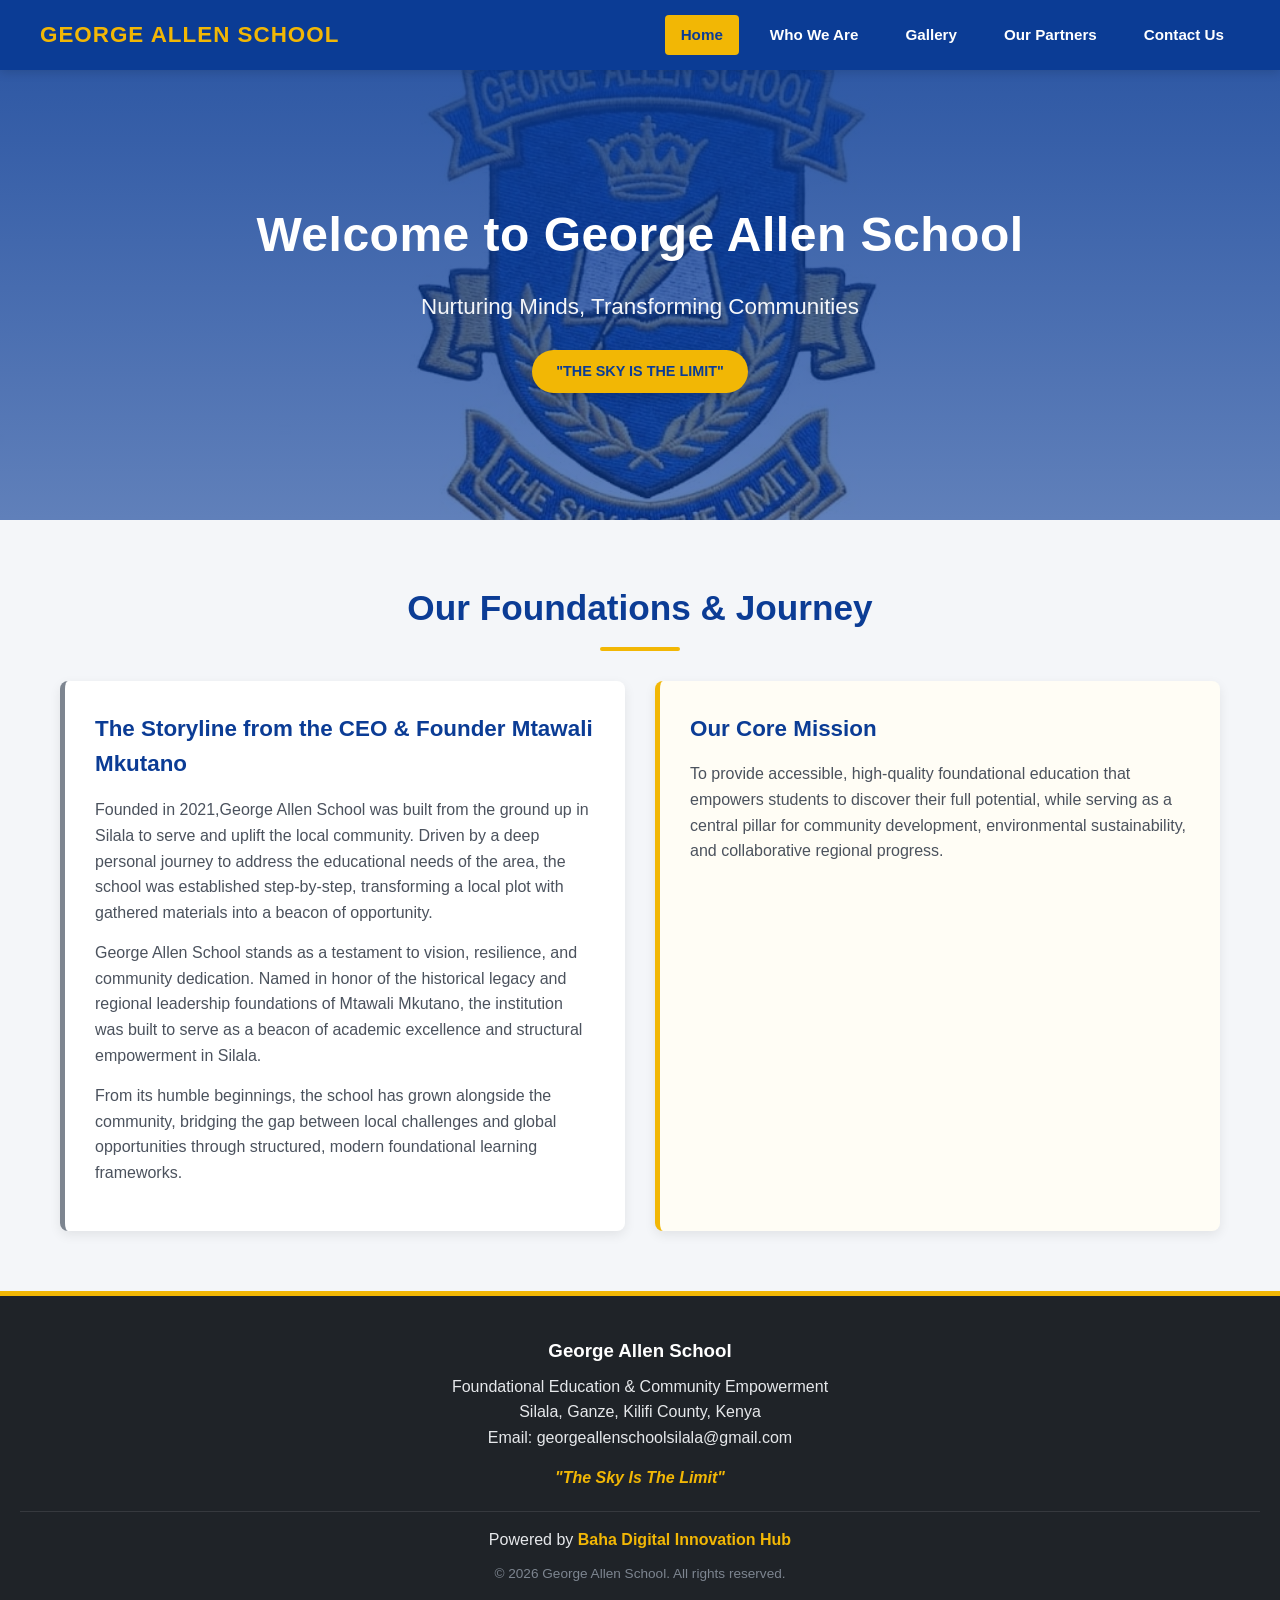
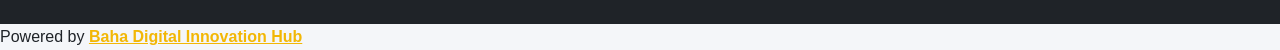
==== index.html @ 174f38d3 "Add footer Signed-off-by: Baraka Mursali Garama <barakagarama33@gmail.com>" ====
<!DOCTYPE html>
<html lang="en">
<head>
    <meta charset="UTF-8">
    <meta name="viewport" content="width=device-width, initial-scale=1.0">
    <title>George Allen School | Official Site WORK IN PROGRESS!!</title>
    <link rel="stylesheet" href="style.css">
    <meta name="description" content="George Allen School in Silala provides quality foundational education and empowers the local community.">
</head>
<body>

    <!-- MASTER HEADER & NAVIGATION MENU -->
    <header class="site-header">
        <div class="logo">
            <span>George Allen School</span>
        </div>
        <nav class="nav-menu">
            <a href="#home" class="nav-btn" data-page="home">Home</a>
            <a href="#about" class="nav-btn" data-page="about">Who We Are</a>
            <a href="#gallery" class="nav-btn" data-page="gallery">Gallery</a>
            <a href="#partners" class="nav-btn" data-page="partners">Our Partners</a>
            <a href="#contact" class="nav-btn" data-page="contact">Contact Us</a>
        </nav>
    </header>

    <!-- MAIN APP CONTAINER (Dynamic pages inject inside here) -->
    <div id="content-app"></div>

    <!-- MASTER FOOTER -->
    <footer class="site-footer">
        <h3>George Allen School</h3>
        <p>Foundational Education & Community Empowerment</p>
        <p>Silala, Ganze, Kilifi County, Kenya</p>
        <p>Email: georgeallenschoolsilala@gmail.com</p>
        <div class="footer-motto">
            "The Sky Is The Limit"
        </div>
        <div class="footer-content">
            <p class="site-credits">
                Powered by <span id="site-designer">Baha Digital Innovation Hub</span>
            </p>
        </div>
        <p class="copyright-text">&copy; 2026 George Allen School. All rights reserved.</p>
    </footer>

    <!-- CENTRAL CONTROL INTERACTIVITY SCRIPT -->
    <script src="script.js"></script>
    
    <p class="site-credits">
  Powered by <a href="pages/baha-digital-innovation-hub.html" id="site-designer">Baha Digital Innovation Hub</a>
</p>
</body>
</html>
---- style.css ----
/* ==========================================================================
   George Allen School - Master Stylesheet
   Brand Identity: Royal Blue, Gold/Yellow, and Uniform Grey
   ========================================================================== */

/* --- CSS Variables / Design Tokens --- */
:root {
    --primary-blue: #0b3c95;       /* Royal Blue */
    --primary-blue-hover: #082d72;
    --accent-gold: #f2b705;        /* Gold / Yellow */
    --accent-gold-hover: #d9a304;
    --neutral-grey: #7d8590;       /* Uniform Grey */
    --light-grey: #f4f6f9;         /* Page Background Tint */
    --dark-text: #1f2328;
    --white: #ffffff;
    
    --font-main: 'Segoe UI', Tahoma, Geneva, Verdana, sans-serif;
    --max-width: 1200px;
    --transition-smooth: all 0.3s ease;
    --box-shadow-subtle: 0 4px 12px rgba(0, 0, 0, 0.08);
}

/* --- Base & Reset Rules --- */
* {
    margin: 0;
    padding: 0;
    box-sizing: border-box;
}

body {
    font-family: var(--font-main);
    color: var(--dark-text);
    background-color: var(--light-grey);
    line-height: 1.6;
    display: flex;
    flex-direction: column;
    min-height: 100vh;
}

.container {
    width: 100%;
    max-width: var(--max-width);
    margin: 0 auto;
    padding: 0 20px;
}

/* --- Header & Navigation Bar --- */
.site-header {
    background-color: var(--primary-blue);
    position: sticky;
    top: 0;
    z-index: 1000;
    display: flex;
    justify-content: space-between;
    align-items: center;
    padding: 15px 40px;
    box-shadow: 0 2px 10px rgba(0, 0, 0, 0.15);
}

.site-header .logo {
    color: var(--accent-gold);
    font-size: 1.4rem;
    font-weight: 700;
    text-transform: uppercase;
    letter-spacing: 1px;
}

.nav-menu {
    display: flex;
    gap: 15px;
}

.nav-btn {
    color: var(--white);
    text-decoration: none;
    padding: 8px 16px;
    font-weight: 600;
    font-size: 0.95rem;
    border-radius: 4px;
    transition: var(--transition-smooth);
}

.nav-btn:hover {
    background-color: rgba(255, 255, 255, 0.15);
    color: var(--accent-gold);
}

/* Dynamic Active State Rule Managed by script.js */
.nav-btn.active {
    background-color: var(--accent-gold);
    color: var(--primary-blue);
}

/* --- Main Content App Window --- */
#content-app {
    flex: 1; /* Pushes the footer down cleanly on shorter pages */
}

/* --- Global Section Component Styles --- */
.page-section {
    padding: 60px 0;
    animation: fadeIn 0.4s ease-in-out;
}

@keyframes fadeIn {
    from { opacity: 0; transform: translateY(8px); }
    to { opacity: 1; transform: translateY(0); }
}

h2 {
    font-size: 2.2rem;
    color: var(--primary-blue);
    text-align: center;
    margin-bottom: 10px;
}

.accent-line {
    width: 80px;
    height: 4px;
    background-color: var(--accent-gold);
    border: none;
    margin: 0 auto 30px auto;
    border-radius: 2px;
}

.section-intro {
    text-align: center;
    max-width: 700px;
    margin: 0 auto 40px auto;
    color: var(--neutral-grey);
    font-size: 1.1rem;
}

/* --- Page-Specific Content Blocks --- */

/* 1. Home / Hero Page Styles */
.home-hero {
    background: linear-gradient(rgba(11, 60, 149, 0.85), rgba(11, 60, 149, 0.65)), url('assets/images/george-allen-logo.jpeg') no-repeat center center/cover;
    background-color: var(--primary-blue); /* Fallback */
    min-height: 450px;
    display: flex;
    align-items: center;
    justify-content: center;
    text-align: center;
    color: var(--white);
    padding: 40px 20px;
}

.hero-overlay h1 {
    font-size: 3rem;
    margin-bottom: 15px;
    letter-spacing: 0.5px;
}

.hero-tagline {
    font-size: 1.4rem;
    color: var(--light-grey);
    margin-bottom: 25px;
}

.motto-badge {
    display: inline-block;
    background-color: var(--accent-gold);
    color: var(--primary-blue);
    padding: 10px 24px;
    font-weight: 700;
    border-radius: 50px;
    text-transform: uppercase;
    font-size: 0.9rem;
    box-shadow: 0 4px 10px rgba(0, 0, 0, 0.15);
}

.story-grid {
    display: grid;
    grid-template-columns: 1fr 1fr;
    gap: 30px;
    margin-top: 20px;
}

@media (max-width: 768px) {
    .story-grid { grid-template-columns: 1fr; }
    .hero-overlay h1 { font-size: 2.2rem; }
    .site-header { flex-direction: column; gap: 15px; padding: 15px; }
}

.story-card {
    background: var(--white);
    padding: 30px;
    border-radius: 8px;
    box-shadow: var(--box-shadow-subtle);
    border-left: 5px solid var(--neutral-grey);
}

.story-card h3 {
    color: var(--primary-blue);
    margin-bottom: 15px;
    font-size: 1.4rem;
}

.story-card p {
    margin-bottom: 15px;
    color: #4b525d;
}

.story-card.highlight-card {
    border-left-color: var(--accent-gold);
    background-color: #fffdf5;
}

/* 2. Who We Are Page Styles */
.about-content {
    background: var(--white);
    padding: 40px;
    border-radius: 8px;
    box-shadow: var(--box-shadow-subtle);
}

.about-content p {
    font-size: 1.1rem;
    margin-bottom: 25px;
    color: #4b525d;
}

.about-content h3 {
    color: var(--primary-blue);
    margin-bottom: 15px;
}

.pillars-list {
    list-style: none;
}

.pillars-list li {
    padding: 12px 15px;
    margin-bottom: 10px;
    background-color: var(--light-grey);
    border-radius: 4px;
    border-left: 4px solid var(--primary-blue);
}

/* 3. Gallery Page Styles */
.gallery-grid {
    display: grid;
    grid-template-columns: repeat(auto-fit, minmax(300px, 1fr));
    gap: 25px;
}

.gallery-item {
    background: var(--white);
    border-radius: 8px;
    overflow: hidden;
    box-shadow: var(--box-shadow-subtle);
    transition: var(--transition-smooth);
}

.gallery-item:hover {
    transform: translateY(-5px);
    box-shadow: 0 8px 24px rgba(0,0,0,0.12);
}

.gallery-image-placeholder {
    background-color: #e6e8eb;
    height: 220px;
    display: flex;
    align-items: center;
    justify-content: center;
    color: var(--neutral-grey);
    font-weight: 600;
    font-size: 0.9rem;
    text-align: center;
    padding: 20px;
    border-bottom: 2px solid var(--light-grey);
}

.gallery-caption {
    padding: 20px;
}

.gallery-caption h4 {
    color: var(--primary-blue);
    margin-bottom: 8px;
}

.gallery-caption p {
    font-size: 0.9rem;
    color: var(--neutral-grey);
}

/* 4. Our Partners Page Styles */
.partners-grid {
    display: grid;
    grid-template-columns: 1fr 1fr;
    gap: 30px;
}

@media (max-width: 768px) {
    .partners-grid { grid-template-columns: 1fr; }
}

.partner-card {
    background: var(--white);
    padding: 30px;
    border-radius: 8px;
    box-shadow: var(--box-shadow-subtle);
    border-top: 4px solid var(--primary-blue);
}

.partner-card h3 {
    margin-bottom: 15px;
    color: var(--primary-blue);
}

/* 5. Contact Page Styles */
.contact-wrapper {
    display: grid;
    grid-template-columns: 1.5fr 1fr;
    gap: 40px;
}

@media (max-width: 850px) {
    .contact-wrapper { grid-template-columns: 1fr; }
}

.form-container, .info-container {
    background: var(--white);
    padding: 35px;
    border-radius: 8px;
    box-shadow: var(--box-shadow-subtle);
}

.form-group {
    margin-bottom: 20px;
}

.form-group label {
    display: block;
    font-weight: 600;
    margin-bottom: 8px;
    color: var(--dark-text);
}

.form-group input, .form-group textarea {
    width: 100%;
    padding: 12px;
    border: 1px solid #d0d7de;
    border-radius: 6px;
    font-family: var(--font-main);
    font-size: 1rem;
    background-color: var(--light-grey);
    transition: var(--transition-smooth);
}

.form-group input:focus, .form-group textarea:focus {
    outline: none;
    border-color: var(--primary-blue);
    background-color: var(--white);
    box-shadow: 0 0 0 3px rgba(11, 60, 149, 0.15);
}

.submit-btn {
    background-color: var(--primary-blue);
    color: var(--white);
    padding: 12px 28px;
    border: none;
    border-radius: 6px;
    font-size: 1rem;
    font-weight: 600;
    cursor: pointer;
    transition: var(--transition-smooth);
    width: 100%;
}

.submit-btn:hover {
    background-color: var(--primary-blue-hover);
}

.info-container h3 {
    color: var(--primary-blue);
    margin-bottom: 20px;
}

.info-container p {
    margin-bottom: 15px;
}

.callout-box {
    margin-top: 30px;
    padding: 20px;
    background-color: #f0f4fc;
    border-radius: 6px;
    border-left: 4px solid var(--primary-blue);
}

.callout-box h4 {
    color: var(--primary-blue);
    margin-bottom: 8px;
}

/* --- Master Site Footer Styles --- */
.site-footer {
    background-color: #1f2328; /* Dark Base */
    color: #e6e8eb;
    text-align: center;
    padding: 40px 20px;
    margin-top: auto;
    border-top: 5px solid var(--accent-gold);
}

.site-footer h3 {
    color: var(--white);
    margin-bottom: 8px;
}

.footer-motto {
    margin: 15px 0;
    font-style: italic;
    color: var(--accent-gold);
    font-weight: 600;
}

.footer-content {
    margin-top: 20px;
    padding-top: 15px;
    border-top: 1px solid rgba(255, 255, 255, 0.1);
}

.site-credits #site-designer {
    color: var(--accent-gold);
    font-weight: 600;
}

.copyright-text {
    font-size: 0.85rem;
    color: var(--neutral-grey);
    margin-top: 10px;
}

/* --- Gallery Image Responsive Additions --- */
.gallery-image-wrapper {
    width: 100%;
    height: 240px; /* Forces a consistent grid height across all rows */
    overflow: hidden;
    background-color: #e6e8eb;
}

.gallery-img {
    width: 100%;
    height: 100%;
    object-fit: cover; /* Crops images cleanly into the layout boxes */
    display: block;
    transition: var(--transition-smooth);
}

.gallery-item:hover .gallery-img {
    transform: scale(1.05); /* Soft premium hover enlargement effect */
}
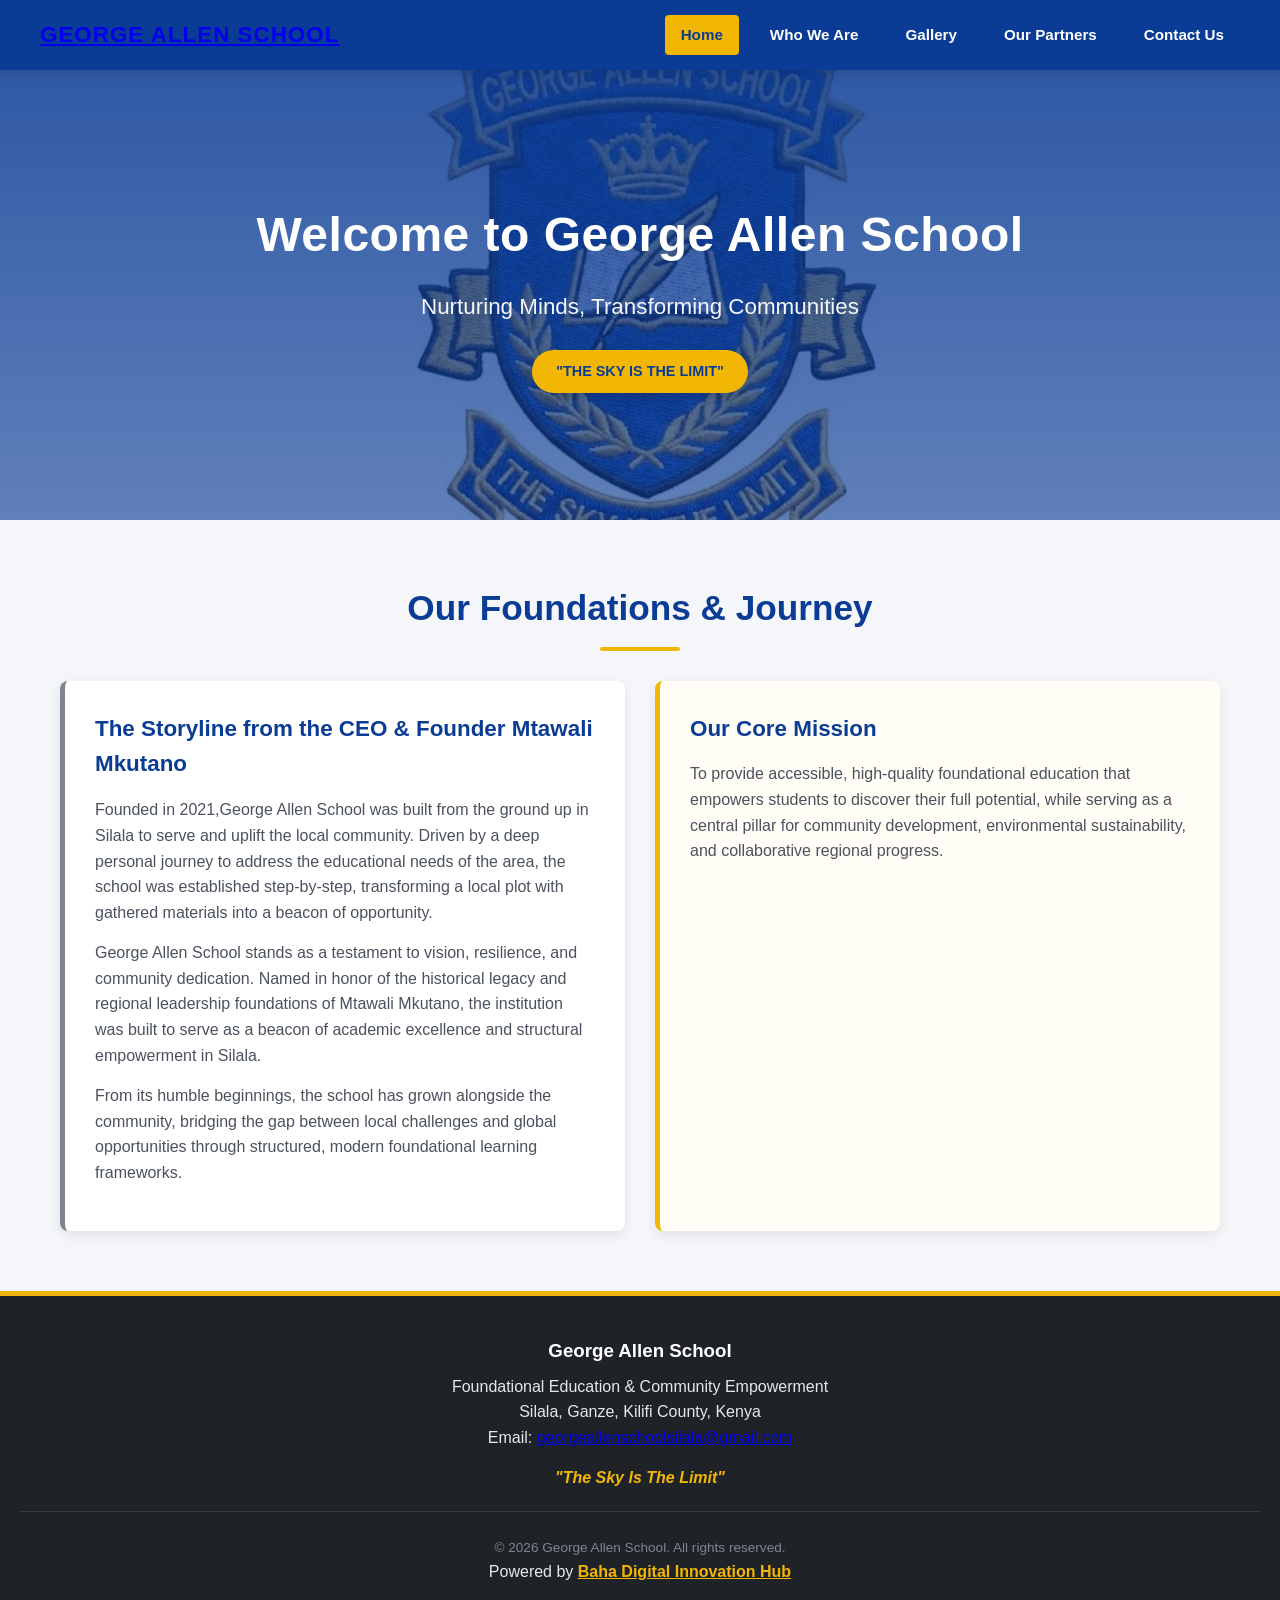
==== commit 151779a2: "Refactor index.html for clarity and structure Signed-off-by: Baraka Mursali Garama <barakagarama33@g" ====
--- a/index.html
+++ b/index.html
@@ -3,18 +3,19 @@
 <head>
     <meta charset="UTF-8">
     <meta name="viewport" content="width=device-width, initial-scale=1.0">
-    <title>George Allen School | Official Site WORK IN PROGRESS!!</title>
+    <title>George Allen School | Official Site</title>
+    <meta name="description" content="George Allen School in Silala provides quality foundational education and empowers the local community.">
     <link rel="stylesheet" href="style.css">
-    <meta name="description" content="George Allen School in Silala provides quality foundational education and empowers the local community.">
 </head>
 <body>
 
-    <!-- MASTER HEADER & NAVIGATION MENU -->
+    <!-- HEADER & NAVIGATION -->
     <header class="site-header">
         <div class="logo">
-            <span>George Allen School</span>
+            <a href="#home">George Allen School</a>
         </div>
-        <nav class="nav-menu">
+
+        <nav class="nav-menu" aria-label="Main navigation">
             <a href="#home" class="nav-btn" data-page="home">Home</a>
             <a href="#about" class="nav-btn" data-page="about">Who We Are</a>
             <a href="#gallery" class="nav-btn" data-page="gallery">Gallery</a>
@@ -23,31 +24,40 @@
         </nav>
     </header>
 
-    <!-- MAIN APP CONTAINER (Dynamic pages inject inside here) -->
-    <div id="content-app"></div>
+    <!-- MAIN CONTENT AREA -->
+    <main id="content-app">
+        <noscript>Please enable JavaScript to view the full website content.</noscript>
+    </main>
 
-    <!-- MASTER FOOTER -->
+    <!-- FOOTER -->
     <footer class="site-footer">
         <h3>George Allen School</h3>
         <p>Foundational Education & Community Empowerment</p>
         <p>Silala, Ganze, Kilifi County, Kenya</p>
-        <p>Email: georgeallenschoolsilala@gmail.com</p>
+        <p>
+            Email:
+            <a href="mailto:georgeallenschoolsilala@gmail.com">
+                georgeallenschoolsilala@gmail.com
+            </a>
+        </p>
+
         <div class="footer-motto">
             "The Sky Is The Limit"
         </div>
+
         <div class="footer-content">
-            <p class="site-credits">
-                Powered by <span id="site-designer">Baha Digital Innovation Hub</span>
-            </p>
+            <p class="copyright-text">&copy; 2026 George Allen School. All rights reserved.</p>
         </div>
-        <p class="copyright-text">&copy; 2026 George Allen School. All rights reserved.</p>
+
+        <p class="site-credits">
+            Powered by
+            <a href="pages/baha-digital-innovation-hub.html" id="site-designer">
+                Baha Digital Innovation Hub
+            </a>
+        </p>
     </footer>
 
-    <!-- CENTRAL CONTROL INTERACTIVITY SCRIPT -->
+    <!-- SCRIPT -->
     <script src="script.js"></script>
-    
-    <p class="site-credits">
-  Powered by <a href="pages/baha-digital-innovation-hub.html" id="site-designer">Baha Digital Innovation Hub</a>
-</p>
 </body>
 </html>
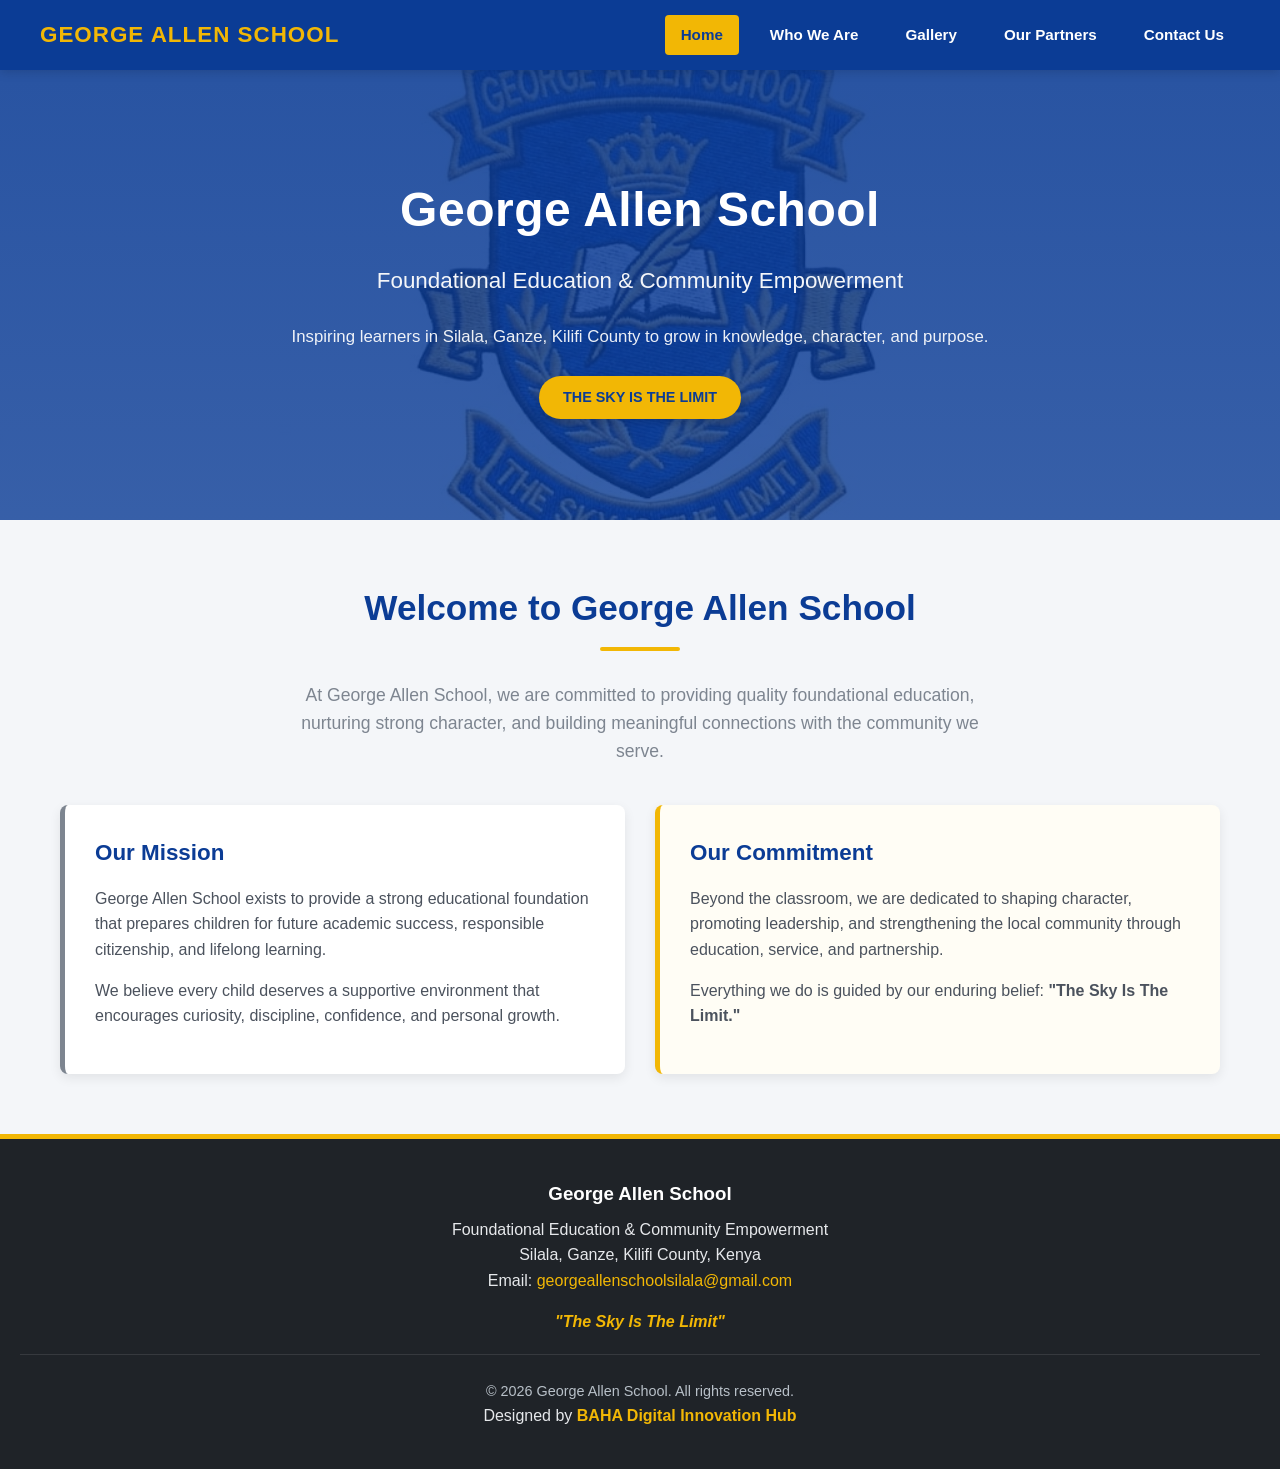
==== commit 617a7e74: "Update footer to credit new site designer Signed-off-by: Baraka Mursali Garama <barakagarama33@gmail" ====
--- a/index.html
+++ b/index.html
@@ -50,11 +50,16 @@
         </div>
 
         <p class="site-credits">
-            Powered by
-            <a href="pages/baha-digital-innovation-hub.html" id="site-designer">
-                Baha Digital Innovation Hub
-            </a>
-        </p>
+    Designed by
+    <a
+        id="site-designer"
+        href="https://bahamadzogadze.com"
+        target="_blank"
+        rel="noopener noreferrer">
+        BAHA Digital Innovation Hub
+    </a>
+</p>
+
     </footer>
 
     <!-- SCRIPT -->
--- a/style.css
+++ b/style.css
@@ -5,15 +5,15 @@
 
 /* --- CSS Variables / Design Tokens --- */
 :root {
-    --primary-blue: #0b3c95;       /* Royal Blue */
+    --primary-blue: #0b3c95;
     --primary-blue-hover: #082d72;
-    --accent-gold: #f2b705;        /* Gold / Yellow */
+    --accent-gold: #f2b705;
     --accent-gold-hover: #d9a304;
-    --neutral-grey: #7d8590;       /* Uniform Grey */
-    --light-grey: #f4f6f9;         /* Page Background Tint */
+    --neutral-grey: #7d8590;
+    --light-grey: #f4f6f9;
     --dark-text: #1f2328;
     --white: #ffffff;
-    
+
     --font-main: 'Segoe UI', Tahoma, Geneva, Verdana, sans-serif;
     --max-width: 1200px;
     --transition-smooth: all 0.3s ease;
@@ -25,6 +25,10 @@
     margin: 0;
     padding: 0;
     box-sizing: border-box;
+}
+
+html {
+    scroll-behavior: smooth;
 }
 
 body {
@@ -37,6 +41,12 @@
     min-height: 100vh;
 }
 
+img {
+    max-width: 100%;
+    height: auto;
+    display: block;
+}
+
 .container {
     width: 100%;
     max-width: var(--max-width);
@@ -51,6 +61,7 @@
     top: 0;
     z-index: 1000;
     display: flex;
+    flex-wrap: wrap;
     justify-content: space-between;
     align-items: center;
     padding: 15px 40px;
@@ -65,9 +76,15 @@
     letter-spacing: 1px;
 }
 
+.logo a {
+    color: inherit;
+    text-decoration: none;
+}
+
 .nav-menu {
     display: flex;
     gap: 15px;
+    flex-wrap: wrap;
 }
 
 .nav-btn {
@@ -85,15 +102,22 @@
     color: var(--accent-gold);
 }
 
-/* Dynamic Active State Rule Managed by script.js */
 .nav-btn.active {
     background-color: var(--accent-gold);
     color: var(--primary-blue);
 }
 
+.nav-btn:focus-visible,
+.submit-btn:focus-visible,
+.site-footer a:focus-visible,
+.logo a:focus-visible {
+    outline: 3px solid var(--accent-gold);
+    outline-offset: 3px;
+}
+
 /* --- Main Content App Window --- */
 #content-app {
-    flex: 1; /* Pushes the footer down cleanly on shorter pages */
+    flex: 1;
 }
 
 /* --- Global Section Component Styles --- */
@@ -103,11 +127,17 @@
 }
 
 @keyframes fadeIn {
-    from { opacity: 0; transform: translateY(8px); }
-    to { opacity: 1; transform: translateY(0); }
-}
-
-h2 {
+    from {
+        opacity: 0;
+        transform: translateY(8px);
+    }
+    to {
+        opacity: 1;
+        transform: translateY(0);
+    }
+}
+
+.page-section h2 {
     font-size: 2.2rem;
     color: var(--primary-blue);
     text-align: center;
@@ -131,12 +161,12 @@
     font-size: 1.1rem;
 }
 
-/* --- Page-Specific Content Blocks --- */
-
-/* 1. Home / Hero Page Styles */
+/* --- Home / Hero Page Styles --- */
 .home-hero {
-    background: linear-gradient(rgba(11, 60, 149, 0.85), rgba(11, 60, 149, 0.65)), url('assets/images/george-allen-logo.jpeg') no-repeat center center/cover;
-    background-color: var(--primary-blue); /* Fallback */
+    background:
+        linear-gradient(rgba(11, 60, 149, 0.88), rgba(11, 60, 149, 0.82)),
+        url('assets/images/george-allen-logo.jpeg') no-repeat center center / cover;
+    background-color: var(--primary-blue);
     min-height: 450px;
     display: flex;
     align-items: center;
@@ -177,12 +207,6 @@
     margin-top: 20px;
 }
 
-@media (max-width: 768px) {
-    .story-grid { grid-template-columns: 1fr; }
-    .hero-overlay h1 { font-size: 2.2rem; }
-    .site-header { flex-direction: column; gap: 15px; padding: 15px; }
-}
-
 .story-card {
     background: var(--white);
     padding: 30px;
@@ -207,7 +231,7 @@
     background-color: #fffdf5;
 }
 
-/* 2. Who We Are Page Styles */
+/* --- Who We Are Page Styles --- */
 .about-content {
     background: var(--white);
     padding: 40px;
@@ -238,7 +262,7 @@
     border-left: 4px solid var(--primary-blue);
 }
 
-/* 3. Gallery Page Styles */
+/* --- Gallery Page Styles --- */
 .gallery-grid {
     display: grid;
     grid-template-columns: repeat(auto-fit, minmax(300px, 1fr));
@@ -255,7 +279,7 @@
 
 .gallery-item:hover {
     transform: translateY(-5px);
-    box-shadow: 0 8px 24px rgba(0,0,0,0.12);
+    box-shadow: 0 8px 24px rgba(0, 0, 0, 0.12);
 }
 
 .gallery-image-placeholder {
@@ -272,6 +296,25 @@
     border-bottom: 2px solid var(--light-grey);
 }
 
+.gallery-image-wrapper {
+    width: 100%;
+    height: 240px;
+    overflow: hidden;
+    background-color: #e6e8eb;
+}
+
+.gallery-img {
+    width: 100%;
+    height: 100%;
+    object-fit: cover;
+    display: block;
+    transition: var(--transition-smooth);
+}
+
+.gallery-item:hover .gallery-img {
+    transform: scale(1.05);
+}
+
 .gallery-caption {
     padding: 20px;
 }
@@ -286,15 +329,11 @@
     color: var(--neutral-grey);
 }
 
-/* 4. Our Partners Page Styles */
+/* --- Our Partners Page Styles --- */
 .partners-grid {
     display: grid;
     grid-template-columns: 1fr 1fr;
     gap: 30px;
-}
-
-@media (max-width: 768px) {
-    .partners-grid { grid-template-columns: 1fr; }
 }
 
 .partner-card {
@@ -310,18 +349,15 @@
     color: var(--primary-blue);
 }
 
-/* 5. Contact Page Styles */
+/* --- Contact Page Styles --- */
 .contact-wrapper {
     display: grid;
     grid-template-columns: 1.5fr 1fr;
     gap: 40px;
 }
 
-@media (max-width: 850px) {
-    .contact-wrapper { grid-template-columns: 1fr; }
-}
-
-.form-container, .info-container {
+.form-container,
+.info-container {
     background: var(--white);
     padding: 35px;
     border-radius: 8px;
@@ -339,7 +375,8 @@
     color: var(--dark-text);
 }
 
-.form-group input, .form-group textarea {
+.form-group input,
+.form-group textarea {
     width: 100%;
     padding: 12px;
     border: 1px solid #d0d7de;
@@ -350,7 +387,13 @@
     transition: var(--transition-smooth);
 }
 
-.form-group input:focus, .form-group textarea:focus {
+.form-group textarea {
+    min-height: 140px;
+    resize: vertical;
+}
+
+.form-group input:focus,
+.form-group textarea:focus {
     outline: none;
     border-color: var(--primary-blue);
     background-color: var(--white);
@@ -398,7 +441,7 @@
 
 /* --- Master Site Footer Styles --- */
 .site-footer {
-    background-color: #1f2328; /* Dark Base */
+    background-color: #1f2328;
     color: #e6e8eb;
     text-align: center;
     padding: 40px 20px;
@@ -411,6 +454,15 @@
     margin-bottom: 8px;
 }
 
+.site-footer a {
+    color: var(--accent-gold);
+    text-decoration: none;
+}
+
+.site-footer a:hover {
+    text-decoration: underline;
+}
+
 .footer-motto {
     margin: 15px 0;
     font-style: italic;
@@ -425,32 +477,68 @@
 }
 
 .site-credits #site-designer {
-    color: var(--accent-gold);
     font-weight: 600;
 }
 
 .copyright-text {
-    font-size: 0.85rem;
-    color: var(--neutral-grey);
+    font-size: 0.9rem;
+    color: #b8c0c8;
     margin-top: 10px;
 }
 
-/* --- Gallery Image Responsive Additions --- */
-.gallery-image-wrapper {
-    width: 100%;
-    height: 240px; /* Forces a consistent grid height across all rows */
-    overflow: hidden;
-    background-color: #e6e8eb;
-}
-
-.gallery-img {
-    width: 100%;
-    height: 100%;
-    object-fit: cover; /* Crops images cleanly into the layout boxes */
-    display: block;
-    transition: var(--transition-smooth);
-}
-
-.gallery-item:hover .gallery-img {
-    transform: scale(1.05); /* Soft premium hover enlargement effect */
-}
+/* --- Responsive Rules --- */
+@media (max-width: 850px) {
+    .contact-wrapper {
+        grid-template-columns: 1fr;
+    }
+}
+
+@media (max-width: 768px) {
+    .site-header {
+        flex-direction: column;
+        gap: 15px;
+        padding: 15px 20px;
+    }
+
+    .nav-menu {
+        justify-content: center;
+    }
+
+    .story-grid,
+    .partners-grid {
+        grid-template-columns: 1fr;
+    }
+
+    .hero-overlay h1 {
+        font-size: 2.2rem;
+    }
+
+    .hero-tagline {
+        font-size: 1.1rem;
+    }
+
+    .page-section h2 {
+        font-size: 1.8rem;
+    }
+}
+
+/* --- Accessibility: Reduced Motion --- */
+@media (prefers-reduced-motion: reduce) {
+    html {
+        scroll-behavior: auto;
+    }
+
+    *,
+    *::before,
+    *::after {
+        animation: none !important;
+        transition: none !important;
+    }
+}
+
+.hero-support-text {
+    max-width: 700px;
+    margin: 0 auto 25px auto;
+    font-size: 1.05rem;
+    color: rgba(255, 255, 255, 0.92);
+}
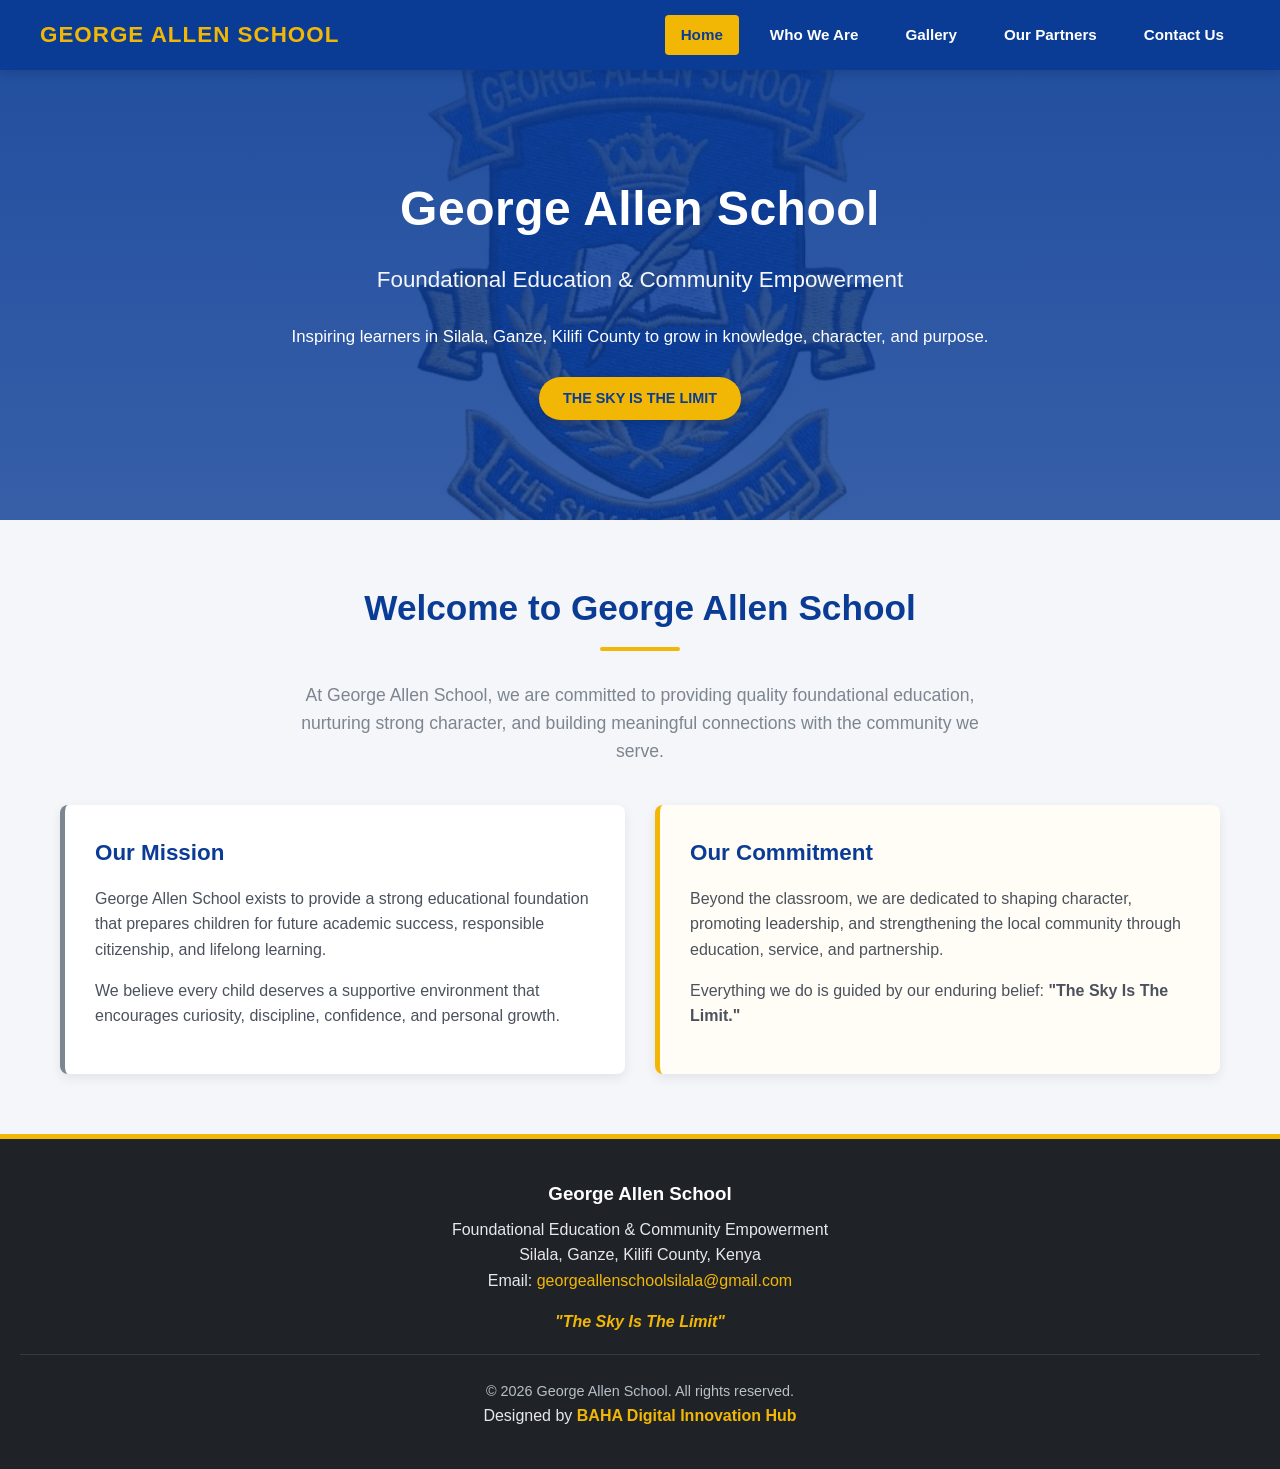
==== commit 63823df0: "Enhance index.html with SEO and structured data Updated meta tags for improved SEO and added structu" ====
--- a/index.html
+++ b/index.html
@@ -1,10 +1,56 @@
 <!DOCTYPE html>
 <html lang="en">
 <head>
-    <meta charset="UTF-8">
-    <meta name="viewport" content="width=device-width, initial-scale=1.0">
-    <title>George Allen School | Official Site</title>
-    <meta name="description" content="George Allen School in Silala provides quality foundational education and empowers the local community.">
+    <head>
+  <meta charset="UTF-8" />
+  <meta name="viewport" content="width=device-width, initial-scale=1.0" />
+
+  <title>George Allen School | Foundational Education & Community Empowerment in Silala, Ganze, Kilifi County</title>
+
+  <meta
+    name="description"
+    content="George Allen School provides quality foundational education in Silala, Ganze, Kilifi County, nurturing knowledge, character, purpose, and community empowerment."
+  />
+  <meta
+    name="keywords"
+    content="George Allen School, Silala, Ganze, Kilifi County, school, education, foundational education, community empowerment, learners, children, Kenya"
+  />
+  <meta name="author" content="George Allen School" />
+  <meta name="robots" content="index,follow" />
+
+  <meta property="og:title" content="George Allen School" />
+  <meta property="og:description" content="Foundational Education & Community Empowerment" />
+  <meta property="og:type" content="website" />
+  <meta property="og:url" content="https://georgeallenschoolsilala.com/" />
+  <meta property="og:site_name" content="George Allen School" />
+  <meta property="og:image" content="https://georgeallenschoolsilala.com/assets/images/george-allen-logo.jpeg" />
+
+  <meta name="twitter:card" content="summary_large_image" />
+  <meta name="twitter:title" content="George Allen School" />
+  <meta name="twitter:description" content="Foundational Education & Community Empowerment in Silala, Ganze, Kilifi County." />
+  <meta name="twitter:image" content="https://georgeallenschoolsilala.com/assets/images/george-allen-logo.jpeg" />
+
+  <link rel="icon" type="image/jpeg" href="assets/images/george-allen-logo.jpeg" />
+  <link rel="stylesheet" href="style.css" />
+
+  <script type="application/ld+json">
+  {
+    "@context": "https://schema.org",
+    "@type": "School",
+    "name": "George Allen School",
+    "description": "George Allen School provides quality foundational education in Silala, Ganze, Kilifi County, nurturing knowledge, character, purpose, and community empowerment.",
+    "address": {
+      "@type": "PostalAddress",
+      "addressLocality": "Silala, Ganze",
+      "addressRegion": "Kilifi County",
+      "addressCountry": "KE"
+    },
+    "areaServed": "Kilifi County",
+    "url": "https://georgeallenschoolsilala.com/",
+    "logo": "https://georgeallenschoolsilala.com/assets/images/george-allen-logo.jpeg"
+  }
+  </script>
+</head>
     <link rel="stylesheet" href="style.css">
 </head>
 <body>
--- a/style.css
+++ b/style.css
@@ -164,7 +164,7 @@
 /* --- Home / Hero Page Styles --- */
 .home-hero {
     background:
-        linear-gradient(rgba(11, 60, 149, 0.88), rgba(11, 60, 149, 0.82)),
+        linear-gradient(rgba(11, 60, 149, 0.90), rgba(11, 60, 149, 0.82)),
         url('assets/images/george-allen-logo.jpeg') no-repeat center center / cover;
     background-color: var(--primary-blue);
     min-height: 450px;
@@ -180,12 +180,21 @@
     font-size: 3rem;
     margin-bottom: 15px;
     letter-spacing: 0.5px;
+    .hero-tagline
 }
 
 .hero-tagline {
     font-size: 1.4rem;
     color: var(--light-grey);
     margin-bottom: 25px;
+}
+.hero-support-text {
+    max-width: 700px;
+    margin: 0 auto 25px auto;
+    font-size: 1.05rem;
+    line-height:1.7;
+    color:
+    color: rgba(255, 255, 255, 0.92);
 }
 
 .motto-badge {
@@ -536,9 +545,3 @@
     }
 }
 
-.hero-support-text {
-    max-width: 700px;
-    margin: 0 auto 25px auto;
-    font-size: 1.05rem;
-    color: rgba(255, 255, 255, 0.92);
-}
--- a/style.css
+++ b/style.css
@@ -164,7 +164,7 @@
 /* --- Home / Hero Page Styles --- */
 .home-hero {
     background:
-        linear-gradient(rgba(11, 60, 149, 0.88), rgba(11, 60, 149, 0.82)),
+        linear-gradient(rgba(11, 60, 149, 0.90), rgba(11, 60, 149, 0.82)),
         url('assets/images/george-allen-logo.jpeg') no-repeat center center / cover;
     background-color: var(--primary-blue);
     min-height: 450px;
@@ -180,12 +180,21 @@
     font-size: 3rem;
     margin-bottom: 15px;
     letter-spacing: 0.5px;
+    .hero-tagline
 }
 
 .hero-tagline {
     font-size: 1.4rem;
     color: var(--light-grey);
     margin-bottom: 25px;
+}
+.hero-support-text {
+    max-width: 700px;
+    margin: 0 auto 25px auto;
+    font-size: 1.05rem;
+    line-height:1.7;
+    color:
+    color: rgba(255, 255, 255, 0.92);
 }
 
 .motto-badge {
@@ -536,9 +545,3 @@
     }
 }
 
-.hero-support-text {
-    max-width: 700px;
-    margin: 0 auto 25px auto;
-    font-size: 1.05rem;
-    color: rgba(255, 255, 255, 0.92);
-}
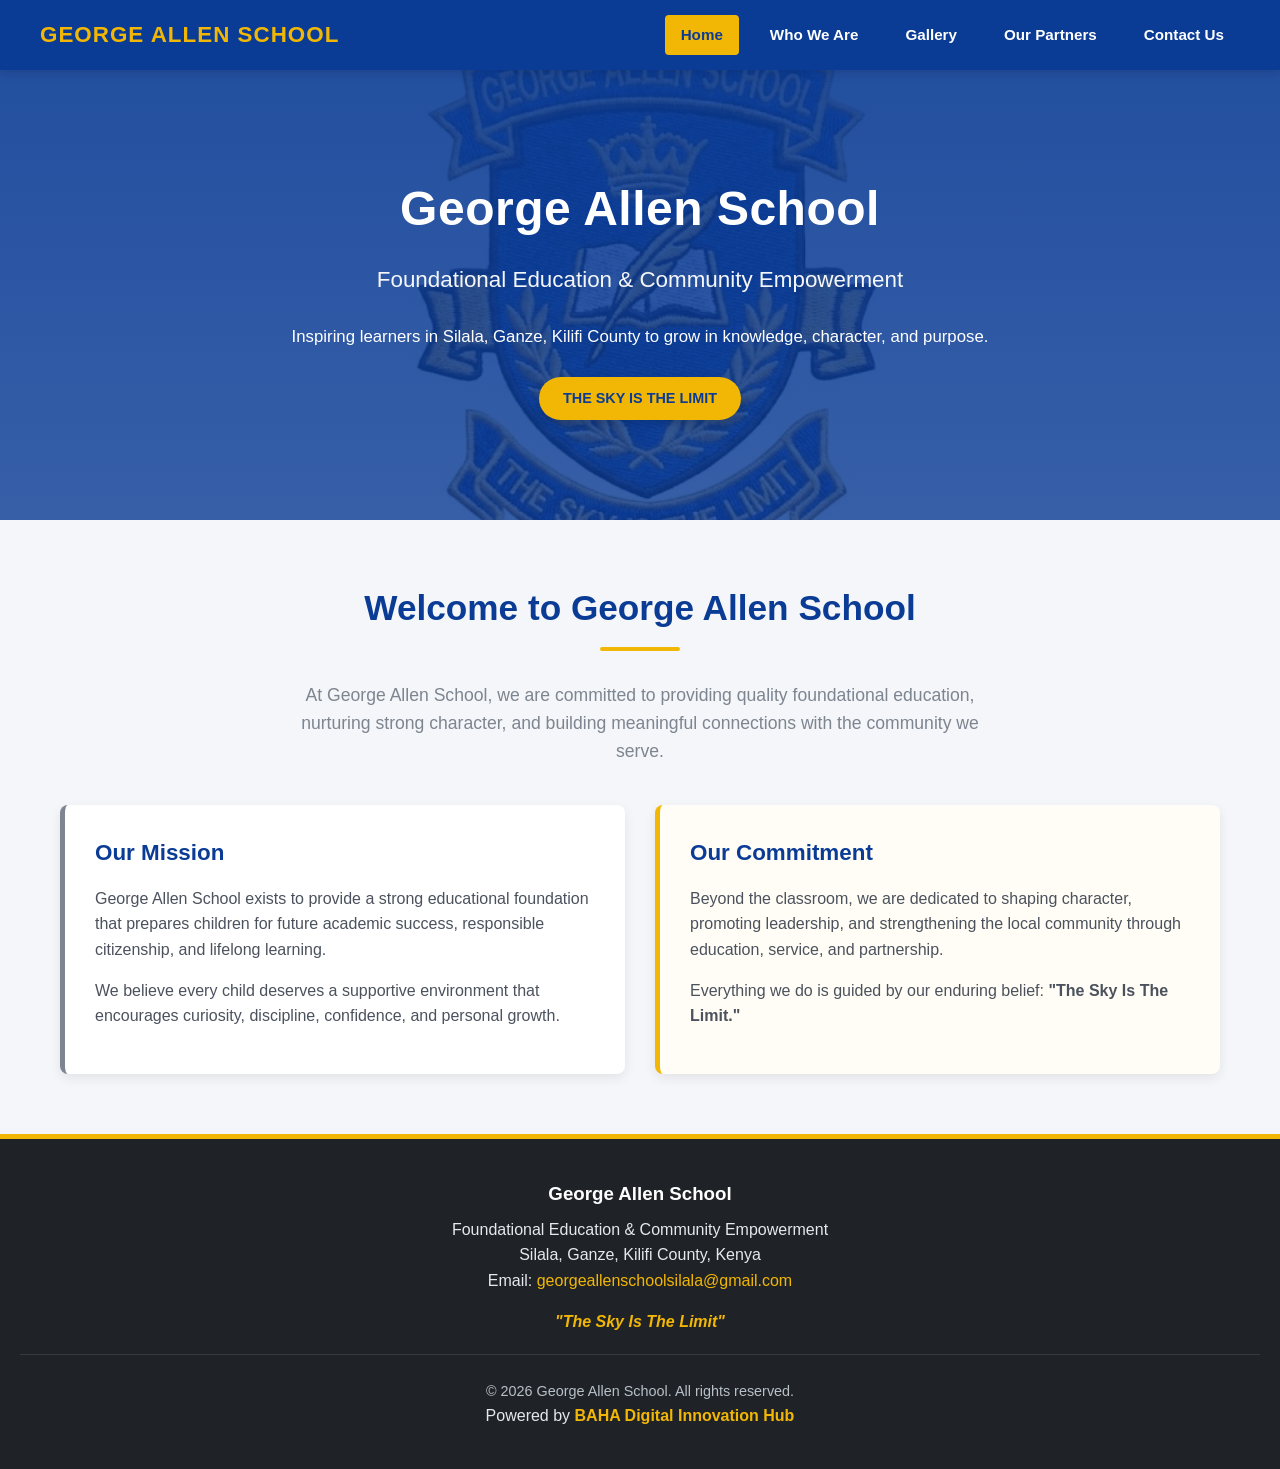
==== commit 1c963f46: "Change 'Designed by' to 'Powered by' in footer Signed-off-by: Baraka Mursali Garama <barakagarama33@" ====
--- a/index.html
+++ b/index.html
@@ -96,7 +96,7 @@
         </div>
 
         <p class="site-credits">
-    Designed by
+    Powered by
     <a
         id="site-designer"
         href="https://bahamadzogadze.com"
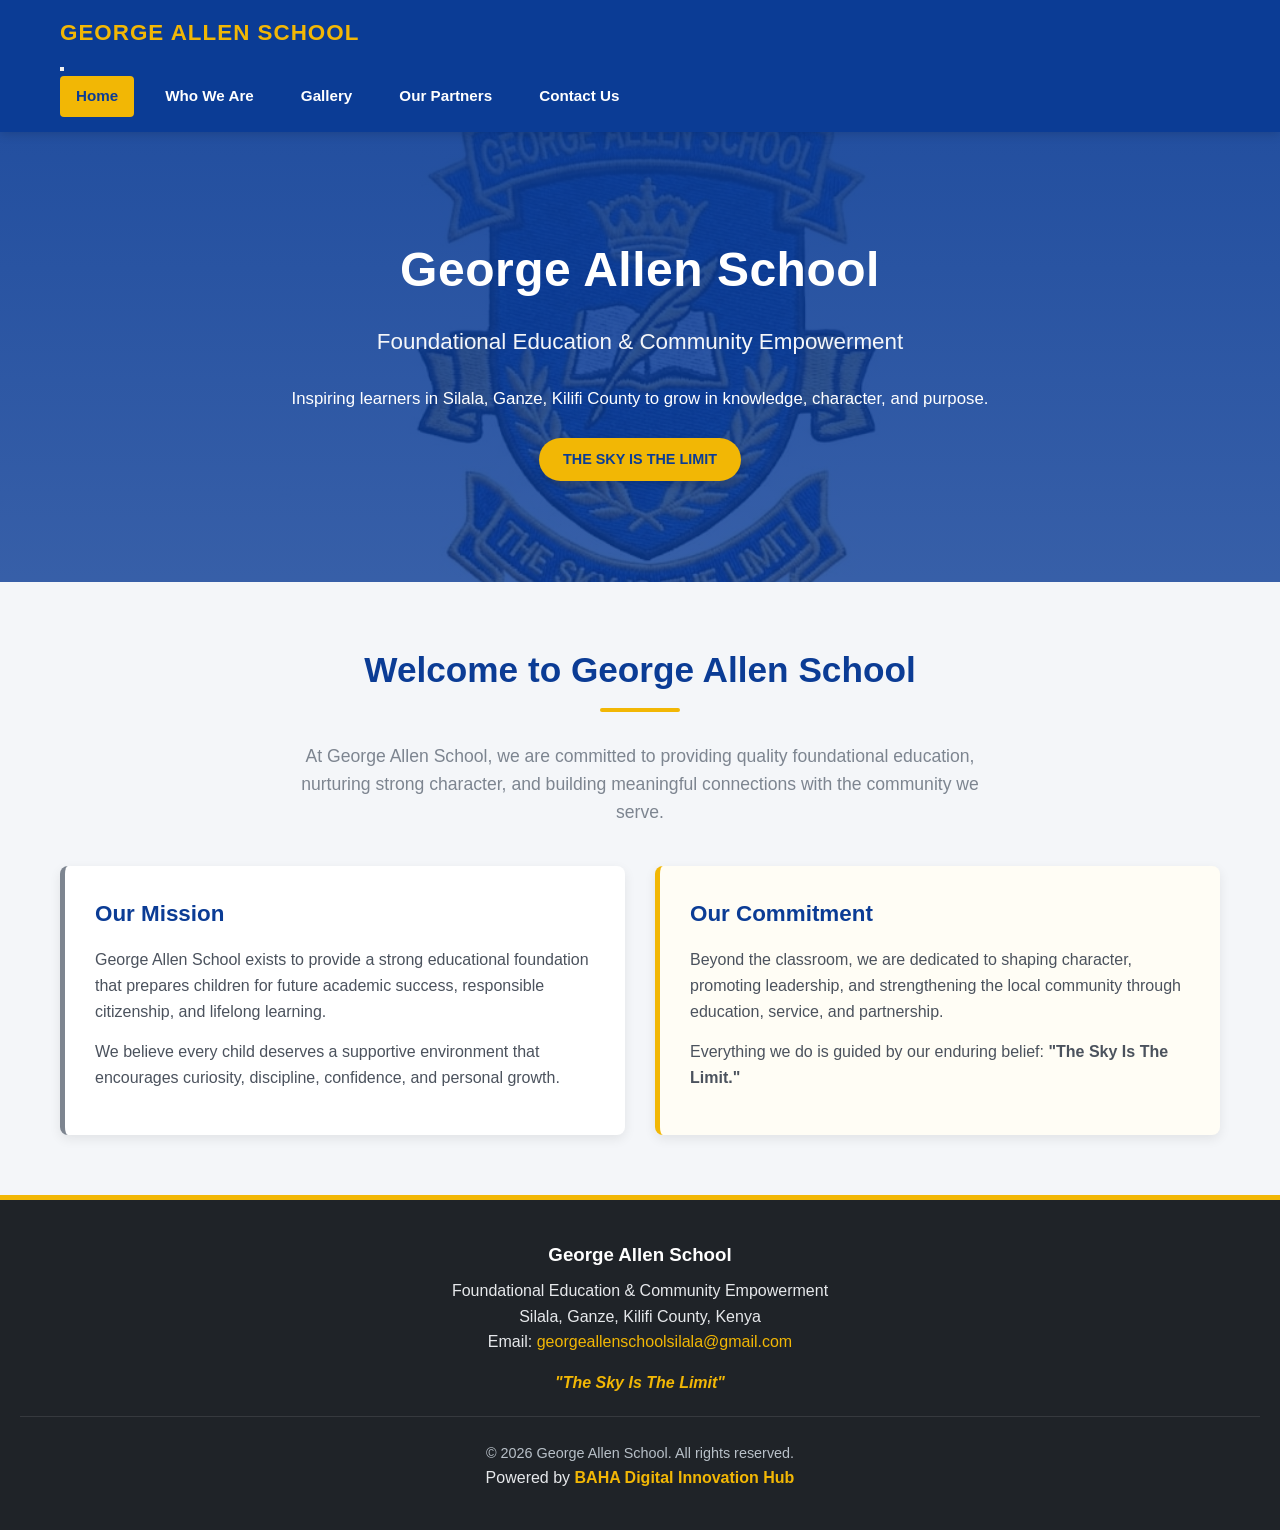
==== commit 683f149a: "Improve HTML structure and navigation elements Refactored HTML structure for better semantics and or" ====
--- a/index.html
+++ b/index.html
@@ -1,7 +1,6 @@
 <!DOCTYPE html>
 <html lang="en">
 <head>
-    <head>
   <meta charset="UTF-8" />
   <meta name="viewport" content="width=device-width, initial-scale=1.0" />
 
@@ -51,64 +50,83 @@
   }
   </script>
 </head>
-    <link rel="stylesheet" href="style.css">
-</head>
 <body>
 
-    <!-- HEADER & NAVIGATION -->
-    <header class="site-header">
-        <div class="logo">
-            <a href="#home">George Allen School</a>
-        </div>
+  <!-- HEADER -->
+  <header class="site-header">
+    <div class="header-inner container">
+      <div class="logo">
+        <a href="#home">George Allen School</a>
+      </div>
 
-        <nav class="nav-menu" aria-label="Main navigation">
-            <a href="#home" class="nav-btn" data-page="home">Home</a>
-            <a href="#about" class="nav-btn" data-page="about">Who We Are</a>
-            <a href="#gallery" class="nav-btn" data-page="gallery">Gallery</a>
-            <a href="#partners" class="nav-btn" data-page="partners">Our Partners</a>
-            <a href="#contact" class="nav-btn" data-page="contact">Contact Us</a>
-        </nav>
-    </header>
+      <button
+        class="menu-toggle"
+        id="menu-toggle"
+        type="button"
+        aria-label="Toggle navigation menu"
+        aria-expanded="false"
+        aria-controls="primary-navigation"
+      >
+        <span></span>
+        <span></span>
+        <span></span>
+      </button>
 
-    <!-- MAIN CONTENT AREA -->
-    <main id="content-app">
-        <noscript>Please enable JavaScript to view the full website content.</noscript>
-    </main>
+      <nav
+        class="nav-menu"
+        id="primary-navigation"
+        aria-label="Main navigation"
+      >
+        <a href="#home" class="nav-btn active" data-page="home">Home</a>
+        <a href="#about" class="nav-btn" data-page="about">Who We Are</a>
+        <a href="#gallery" class="nav-btn" data-page="gallery">Gallery</a>
+        <a href="#partners" class="nav-btn" data-page="partners">Our Partners</a>
+        <a href="#contact" class="nav-btn" data-page="contact">Contact Us</a>
+      </nav>
+    </div>
+  </header>
 
-    <!-- FOOTER -->
-    <footer class="site-footer">
-        <h3>George Allen School</h3>
-        <p>Foundational Education & Community Empowerment</p>
-        <p>Silala, Ganze, Kilifi County, Kenya</p>
-        <p>
-            Email:
-            <a href="mailto:georgeallenschoolsilala@gmail.com">
-                georgeallenschoolsilala@gmail.com
-            </a>
-        </p>
+  <!-- MAIN CONTENT -->
+  <main id="content-app">
+    <noscript>Please enable JavaScript to view the full website content.</noscript>
+  </main>
 
-        <div class="footer-motto">
-            "The Sky Is The Limit"
-        </div>
+  <!-- FOOTER -->
+  <footer class="site-footer">
+    <h3>George Allen School</h3>
+    <p>Foundational Education & Community Empowerment</p>
+    <p>Silala, Ganze, Kilifi County, Kenya</p>
 
-        <div class="footer-content">
-            <p class="copyright-text">&copy; 2026 George Allen School. All rights reserved.</p>
-        </div>
+    <p>
+      Email:
+      <a href="mailto:georgeallenschoolsilala@gmail.com">
+        georgeallenschoolsilala@gmail.com
+      </a>
+    </p>
 
-        <p class="site-credits">
-    Powered by
-    <a
+    <div class="footer-motto">
+      "The Sky Is The Limit"
+    </div>
+
+    <div class="footer-content">
+      <p class="copyright-text">
+        &copy; 2026 George Allen School. All rights reserved.
+      </p>
+    </div>
+
+    <p class="site-credits">
+      Powered by
+      <a
         id="site-designer"
         href="https://bahamadzogadze.com"
         target="_blank"
-        rel="noopener noreferrer">
+        rel="noopener noreferrer"
+      >
         BAHA Digital Innovation Hub
-    </a>
-</p>
+      </a>
+    </p>
+  </footer>
 
-    </footer>
-
-    <!-- SCRIPT -->
-    <script src="script.js"></script>
+  <script src="script.js"></script>
 </body>
 </html>
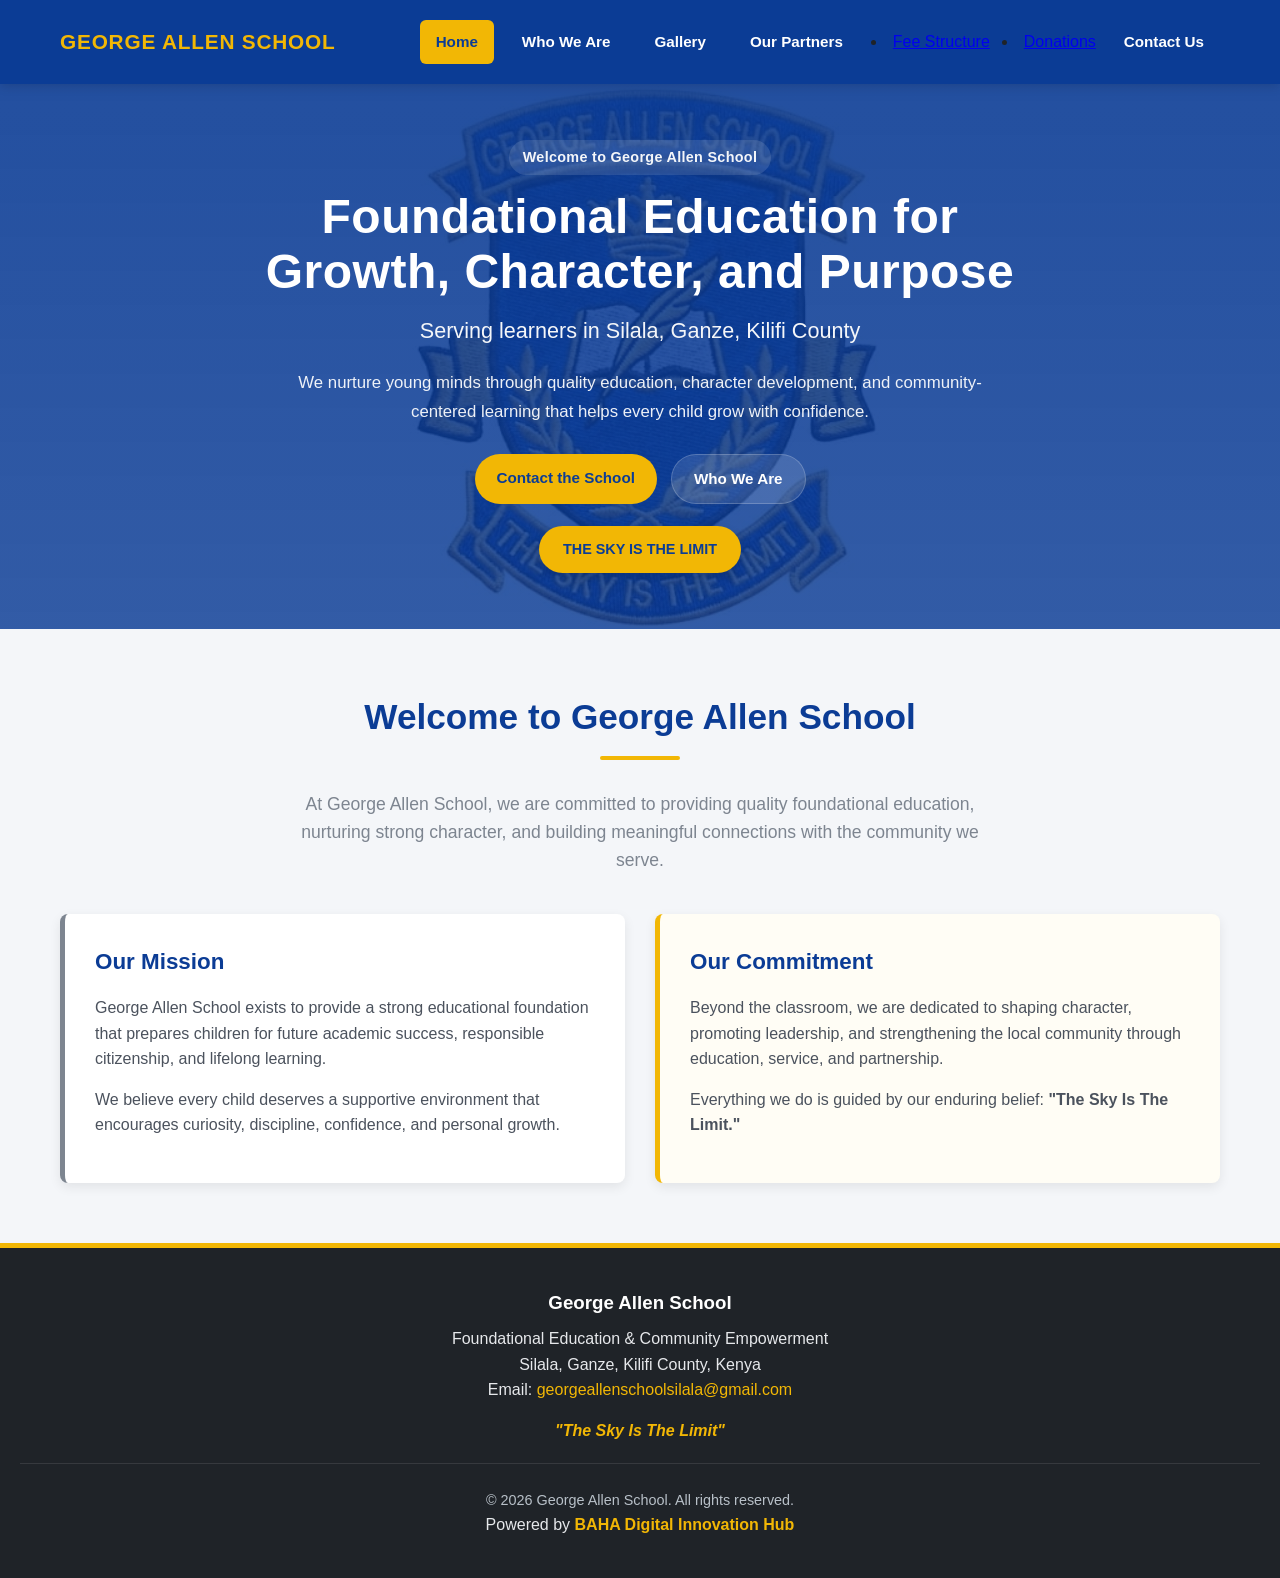
==== commit 7d6ee57a: "Add Fee Structure and Donations links to navigation Signed-off-by: Baraka Mursali Garama <barakagara" ====
--- a/index.html
+++ b/index.html
@@ -81,6 +81,8 @@
         <a href="#about" class="nav-btn" data-page="about">Who We Are</a>
         <a href="#gallery" class="nav-btn" data-page="gallery">Gallery</a>
         <a href="#partners" class="nav-btn" data-page="partners">Our Partners</a>
+        <li><a href="pages/fee-structure.html">Fee Structure</a></li>
+        <li><a href="pages/donations.html">Donations</a></li>
         <a href="#contact" class="nav-btn" data-page="contact">Contact Us</a>
       </nav>
     </div>
--- a/style.css
+++ b/style.css
@@ -14,10 +14,14 @@
     --dark-text: #1f2328;
     --white: #ffffff;
 
-    --font-main: 'Segoe UI', Tahoma, Geneva, Verdana, sans-serif;
+    --font-main: "Segoe UI", Tahoma, Geneva, Verdana, sans-serif;
     --max-width: 1200px;
     --transition-smooth: all 0.3s ease;
     --box-shadow-subtle: 0 4px 12px rgba(0, 0, 0, 0.08);
+    --header-height: 84px;
+    --border-radius-sm: 6px;
+    --border-radius-md: 10px;
+    --border-radius-lg: 16px;
 }
 
 /* --- Base & Reset Rules --- */
@@ -47,6 +51,12 @@
     display: block;
 }
 
+button,
+input,
+textarea {
+    font: inherit;
+}
+
 .container {
     width: 100%;
     max-width: var(--max-width);
@@ -60,20 +70,24 @@
     position: sticky;
     top: 0;
     z-index: 1000;
+    box-shadow: 0 2px 10px rgba(0, 0, 0, 0.15);
+}
+
+.header-inner {
+    min-height: var(--header-height);
     display: flex;
-    flex-wrap: wrap;
+    align-items: center;
     justify-content: space-between;
-    align-items: center;
-    padding: 15px 40px;
-    box-shadow: 0 2px 10px rgba(0, 0, 0, 0.15);
+    gap: 20px;
 }
 
 .site-header .logo {
     color: var(--accent-gold);
-    font-size: 1.4rem;
-    font-weight: 700;
+    font-size: 1.3rem;
+    font-weight: 800;
     text-transform: uppercase;
-    letter-spacing: 1px;
+    letter-spacing: 0.8px;
+    line-height: 1.15;
 }
 
 .logo a {
@@ -83,17 +97,17 @@
 
 .nav-menu {
     display: flex;
-    gap: 15px;
-    flex-wrap: wrap;
+    align-items: center;
+    gap: 12px;
 }
 
 .nav-btn {
     color: var(--white);
     text-decoration: none;
-    padding: 8px 16px;
+    padding: 10px 16px;
     font-weight: 600;
     font-size: 0.95rem;
-    border-radius: 4px;
+    border-radius: var(--border-radius-sm);
     transition: var(--transition-smooth);
 }
 
@@ -107,10 +121,35 @@
     color: var(--primary-blue);
 }
 
+/* --- Hamburger Button --- */
+.menu-toggle {
+    display: none;
+    width: 48px;
+    height: 48px;
+    border: none;
+    background: transparent;
+    cursor: pointer;
+    padding: 0;
+    border-radius: 10px;
+}
+
+.menu-toggle span {
+    display: block;
+    width: 26px;
+    height: 3px;
+    margin: 5px auto;
+    background-color: var(--white);
+    border-radius: 999px;
+    transition: var(--transition-smooth);
+}
+
 .nav-btn:focus-visible,
 .submit-btn:focus-visible,
 .site-footer a:focus-visible,
-.logo a:focus-visible {
+.logo a:focus-visible,
+.menu-toggle:focus-visible,
+.form-group input:focus-visible,
+.form-group textarea:focus-visible {
     outline: 3px solid var(--accent-gold);
     outline-offset: 3px;
 }
@@ -118,6 +157,35 @@
 /* --- Main Content App Window --- */
 #content-app {
     flex: 1;
+}
+
+/* --- Utility States --- */
+.loading-state,
+.error-container {
+    max-width: 800px;
+    margin: 60px auto;
+    padding: 30px 20px;
+    text-align: center;
+}
+
+.loading-state p {
+    color: var(--neutral-grey);
+    font-size: 1rem;
+}
+
+.error-container {
+    background: var(--white);
+    border-radius: var(--border-radius-md);
+    box-shadow: var(--box-shadow-subtle);
+}
+
+.error-container h2 {
+    color: var(--primary-blue);
+    margin-bottom: 12px;
+}
+
+.error-container p {
+    color: #4b525d;
 }
 
 /* --- Global Section Component Styles --- */
@@ -164,36 +232,41 @@
 /* --- Home / Hero Page Styles --- */
 .home-hero {
     background:
-        linear-gradient(rgba(11, 60, 149, 0.90), rgba(11, 60, 149, 0.82)),
-        url('assets/images/george-allen-logo.jpeg') no-repeat center center / cover;
+        linear-gradient(rgba(11, 60, 149, 0.9), rgba(11, 60, 149, 0.84)),
+        url("assets/images/george-allen-logo.jpeg") no-repeat center center / cover;
     background-color: var(--primary-blue);
-    min-height: 450px;
+    min-height: 460px;
     display: flex;
     align-items: center;
     justify-content: center;
     text-align: center;
     color: var(--white);
-    padding: 40px 20px;
+    padding: 56px 20px;
+}
+
+.hero-overlay {
+    max-width: 760px;
 }
 
 .hero-overlay h1 {
     font-size: 3rem;
     margin-bottom: 15px;
     letter-spacing: 0.5px;
-    .hero-tagline
+    line-height: 1.15;
 }
 
 .hero-tagline {
-    font-size: 1.4rem;
+    font-size: 1.35rem;
     color: var(--light-grey);
-    margin-bottom: 25px;
-}
+    margin-bottom: 20px;
+    font-weight: 500;
+}
+
 .hero-support-text {
     max-width: 700px;
-    margin: 0 auto 25px auto;
+    margin: 0 auto 28px auto;
     font-size: 1.05rem;
-    line-height:1.7;
-    color:
+    line-height: 1.7;
     color: rgba(255, 255, 255, 0.92);
 }
 
@@ -201,7 +274,7 @@
     display: inline-block;
     background-color: var(--accent-gold);
     color: var(--primary-blue);
-    padding: 10px 24px;
+    padding: 12px 24px;
     font-weight: 700;
     border-radius: 50px;
     text-transform: uppercase;
@@ -209,6 +282,7 @@
     box-shadow: 0 4px 10px rgba(0, 0, 0, 0.15);
 }
 
+/* --- Story Section --- */
 .story-grid {
     display: grid;
     grid-template-columns: 1fr 1fr;
@@ -390,8 +464,6 @@
     padding: 12px;
     border: 1px solid #d0d7de;
     border-radius: 6px;
-    font-family: var(--font-main);
-    font-size: 1rem;
     background-color: var(--light-grey);
     transition: var(--transition-smooth);
 }
@@ -503,19 +575,63 @@
 }
 
 @media (max-width: 768px) {
-    .site-header {
+    .header-inner {
+        flex-wrap: wrap;
+        padding: 14px 0;
+    }
+
+    .site-header .logo {
+        font-size: 1.05rem;
+        max-width: calc(100% - 60px);
+    }
+
+    .menu-toggle {
+        display: inline-block;
+    }
+
+    .nav-menu {
+        display: none;
+        width: 100%;
         flex-direction: column;
-        gap: 15px;
-        padding: 15px 20px;
-    }
-
-    .nav-menu {
-        justify-content: center;
+        align-items: stretch;
+        gap: 10px;
+        padding: 14px 0 8px;
+    }
+
+    .nav-menu.open {
+        display: flex;
+    }
+
+    .nav-btn {
+        display: block;
+        width: 100%;
+        text-align: center;
+        padding: 14px 16px;
+        border-radius: 10px;
+        background-color: rgba(255, 255, 255, 0.08);
+    }
+
+    .menu-toggle.active span:nth-child(1) {
+        transform: translateY(8px) rotate(45deg);
+    }
+
+    .menu-toggle.active span:nth-child(2) {
+        opacity: 0;
+    }
+
+    .menu-toggle.active span:nth-child(3) {
+        transform: translateY(-8px) rotate(-45deg);
     }
 
     .story-grid,
-    .partners-grid {
+    .partners-grid,
+    .gallery-grid {
         grid-template-columns: 1fr;
+    }
+
+    .home-hero {
+        min-height: 420px;
+        padding: 48px 20px;
     }
 
     .hero-overlay h1 {
@@ -526,8 +642,20 @@
         font-size: 1.1rem;
     }
 
+    .hero-support-text {
+        font-size: 1rem;
+    }
+
     .page-section h2 {
         font-size: 1.8rem;
+    }
+
+    .about-content,
+    .form-container,
+    .info-container,
+    .partner-card,
+    .story-card {
+        padding: 24px;
     }
 }
 
@@ -545,3 +673,56 @@
     }
 }
 
+.hero-eyebrow {
+    display: inline-block;
+    margin-bottom: 14px;
+    padding: 6px 14px;
+    border-radius: 999px;
+    background-color: rgba(255, 255, 255, 0.12);
+    color: var(--light-grey);
+    font-size: 0.9rem;
+    font-weight: 600;
+    letter-spacing: 0.3px;
+}
+
+.hero-actions {
+    display: flex;
+    justify-content: center;
+    gap: 14px;
+    flex-wrap: wrap;
+    margin-bottom: 22px;
+}
+
+.hero-btn {
+    display: inline-block;
+    text-decoration: none;
+    padding: 12px 22px;
+    border-radius: 999px;
+    font-weight: 700;
+    font-size: 0.95rem;
+    transition: var(--transition-smooth);
+}
+
+.hero-btn-primary {
+    background-color: var(--accent-gold);
+    color: var(--primary-blue);
+}
+
+.hero-btn-primary:hover {
+    background-color: var(--accent-gold-hover);
+}
+
+.hero-btn-secondary {
+    background-color: rgba(255, 255, 255, 0.12);
+    color: var(--white);
+    border: 1px solid rgba(255, 255, 255, 0.2);
+}
+
+.hero-btn-secondary:hover {
+    background-color: rgba(255, 255, 255, 0.2);
+}
+
+.hero-btn:focus-visible {
+    outline: 3px solid var(--accent-gold);
+    outline-offset: 3px;
+}
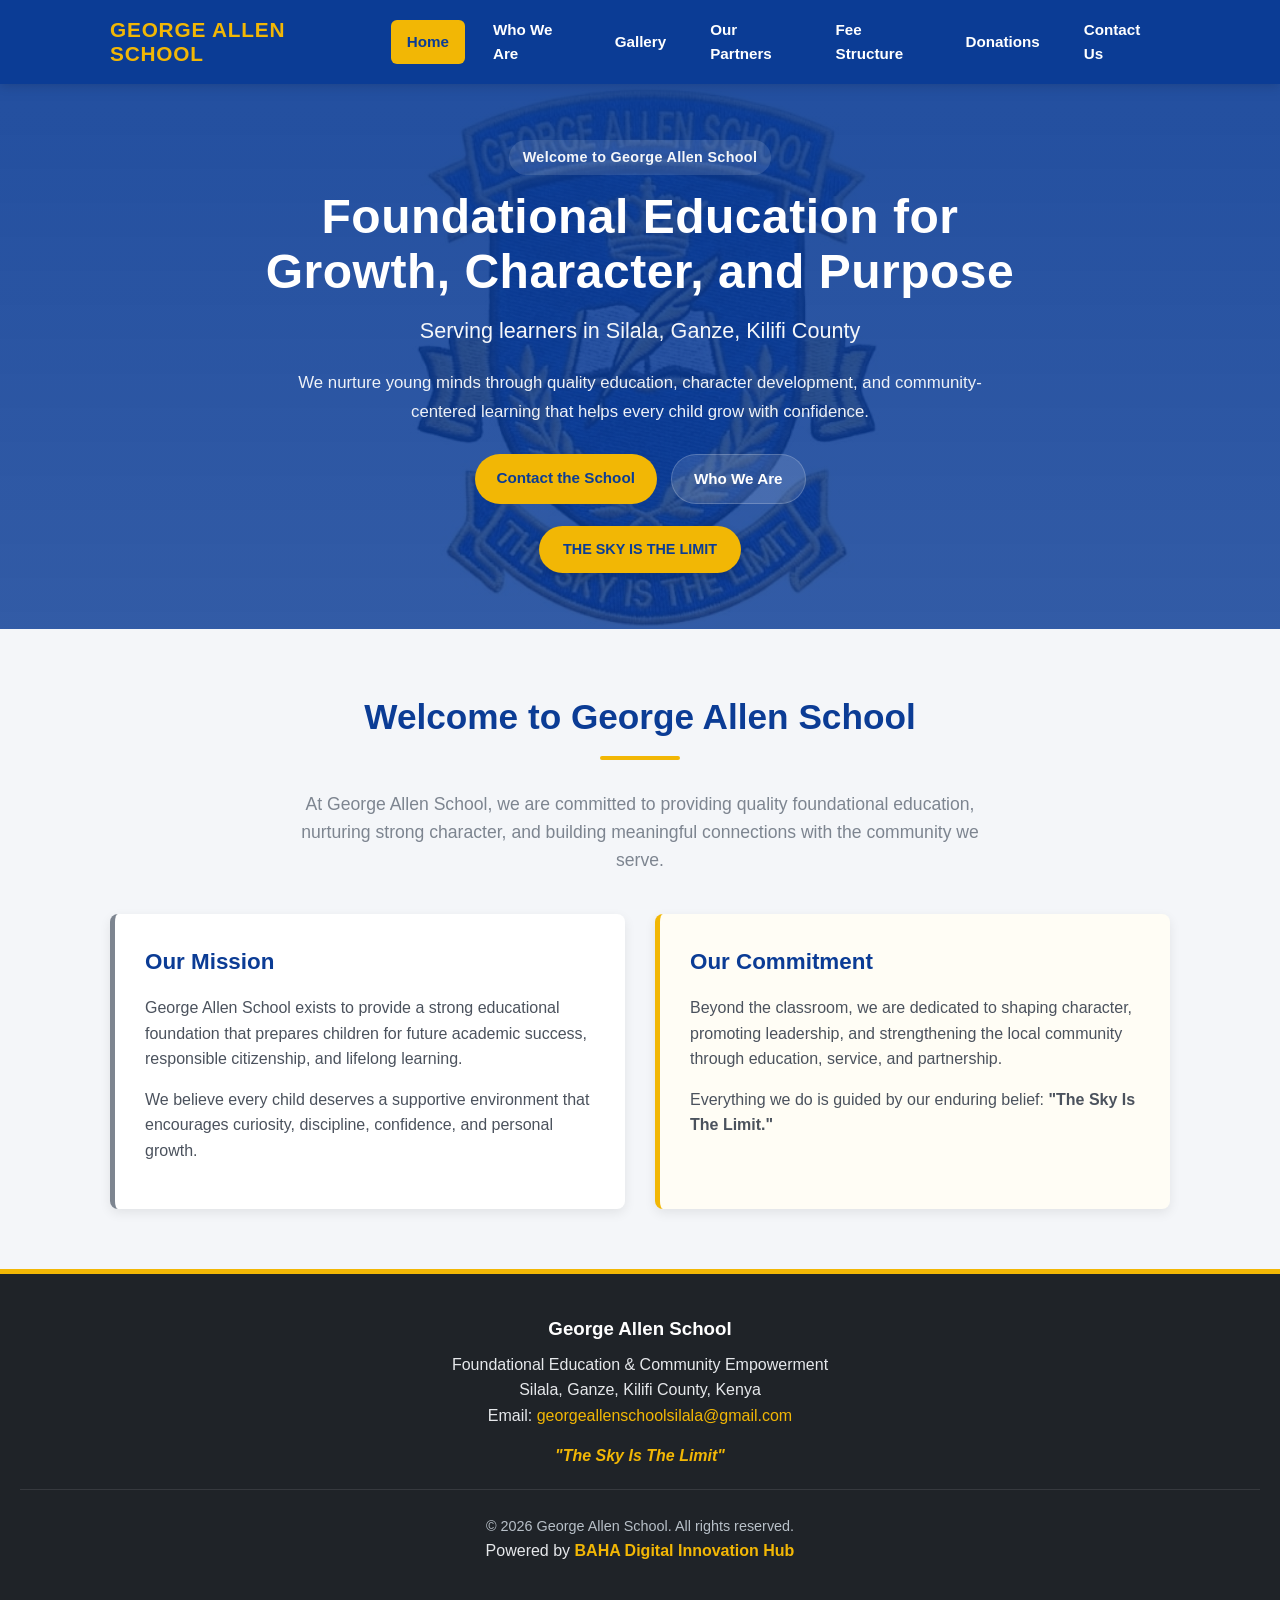
==== commit 6fd24d02: "Refactor navigation links in index.html Signed-off-by: Baraka Mursali Garama <barakagarama33@gmail.c" ====
--- a/index.html
+++ b/index.html
@@ -73,16 +73,13 @@
       </button>
 
       <nav
-        class="nav-menu"
-        id="primary-navigation"
-        aria-label="Main navigation"
-      >
+        class="nav-menu"id="primary-navigation"aria-label="Main navigation">
         <a href="#home" class="nav-btn active" data-page="home">Home</a>
         <a href="#about" class="nav-btn" data-page="about">Who We Are</a>
         <a href="#gallery" class="nav-btn" data-page="gallery">Gallery</a>
         <a href="#partners" class="nav-btn" data-page="partners">Our Partners</a>
-        <li><a href="pages/fee-structure.html">Fee Structure</a></li>
-        <li><a href="pages/donations.html">Donations</a></li>
+        <a href="pages/fee-structure.html" class="nav-btn">Fee Structure</a>
+        <a href="pages/donations.html" class="nav-btn">Donations</a>
         <a href="#contact" class="nav-btn" data-page="contact">Contact Us</a>
       </nav>
     </div>
--- a/style.css
+++ b/style.css
@@ -726,3 +726,106 @@
     outline: 3px solid var(--accent-gold);
     outline-offset: 3px;
 }
+
+/* ===== General Page Layout ===== */
+.page-header {
+  background: linear-gradient(135deg, #0d6b3c, #1f8f54);
+  color: white;
+  padding: 60px 20px;
+  text-align: center;
+}
+
+.page-header h1 {
+  margin-bottom: 10px;
+  font-size: 2.2rem;
+}
+
+.page-header p {
+  font-size: 1rem;
+  max-width: 700px;
+  margin: 0 auto;
+}
+
+.container {
+  width: 90%;
+  max-width: 1100px;
+  margin: 0 auto;
+}
+
+.section {
+  padding: 40px 0;
+}
+
+.content-card {
+  background: #ffffff;
+  border-radius: 12px;
+  padding: 25px;
+  margin-bottom: 30px;
+  box-shadow: 0 4px 14px rgba(0, 0, 0, 0.08);
+}
+
+.content-card h2 {
+  margin-bottom: 15px;
+  color: #0d6b3c;
+}
+
+.table-wrapper {
+  overflow-x: auto;
+}
+
+table {
+  width: 100%;
+  border-collapse: collapse;
+  margin-top: 10px;
+}
+
+table thead {
+  background: #0d6b3c;
+  color: white;
+}
+
+table th,
+table td {
+  padding: 14px;
+  border: 1px solid #ddd;
+  text-align: left;
+}
+
+table tbody tr:nth-child(even) {
+  background: #f7f7f7;
+}
+
+.payment-box ul,
+.donation-list {
+  padding-left: 20px;
+}
+
+.payment-box li,
+.donation-list li {
+  margin-bottom: 10px;
+}
+
+.donation-callout {
+  background: #f1fbf4;
+  border-left: 5px solid #0d6b3c;
+}
+
+@media (max-width: 768px) {
+  .page-header {
+    padding: 40px 15px;
+  }
+
+  .page-header h1 {
+    font-size: 1.8rem;
+  }
+
+  .content-card {
+    padding: 18px;
+  }
+
+  table th,
+  table td {
+    padding: 10px;
+    font-size: 0.95rem;
+  }
+}
